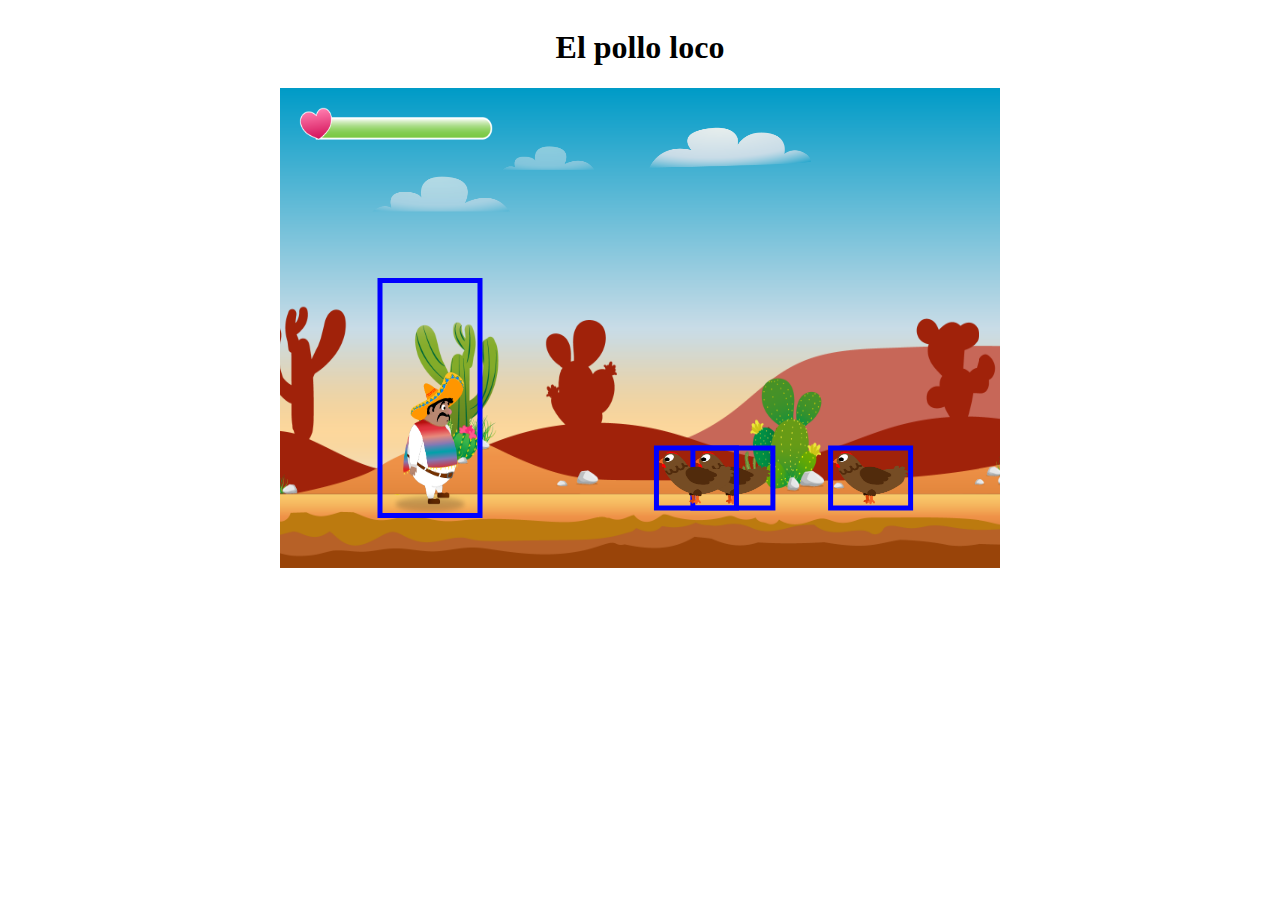
==== index.html @ 89de5f6c "save" ====
<!DOCTYPE html>
<html lang="en">
<head>
    <meta charset="UTF-8">
    <meta name="viewport" content="width=device-width, initial-scale=1.0">
    <link rel="stylesheet" href="style.css">
    <title>Document</title>
    <script src="models/drawable-object-class.js"></script>
    <script src="models/movable-object.class.js"></script>
    <script src="models/character.class.js"></script>
    <script src="models/chicken.class.js"></script>
    <script src="models/cloud.class.js"></script>
    <script src="models/background-object.class.js"></script>
    <script src="models/status-bar.class.js"></script>
    <script src="models/world.class.js"></script>
    <script src="models/keyboard.class.js"></script>
    <script src="models/level.class.js"></script>
    <script src="models/endboss.class.js"></script>
    <script src="levels/level1.js"></script>
    <script src="js/game.js"></script>
</head>
<body onload="init()">
    
<h1>El pollo loco</h1>

<canvas id="canvas" width="720" height="480">

</canvas>

</body>
</html>
---- style.css ----
body {
    display: flex;
    flex-direction: column;
    align-items: center;
}

canvas {
    background-color: black;
}
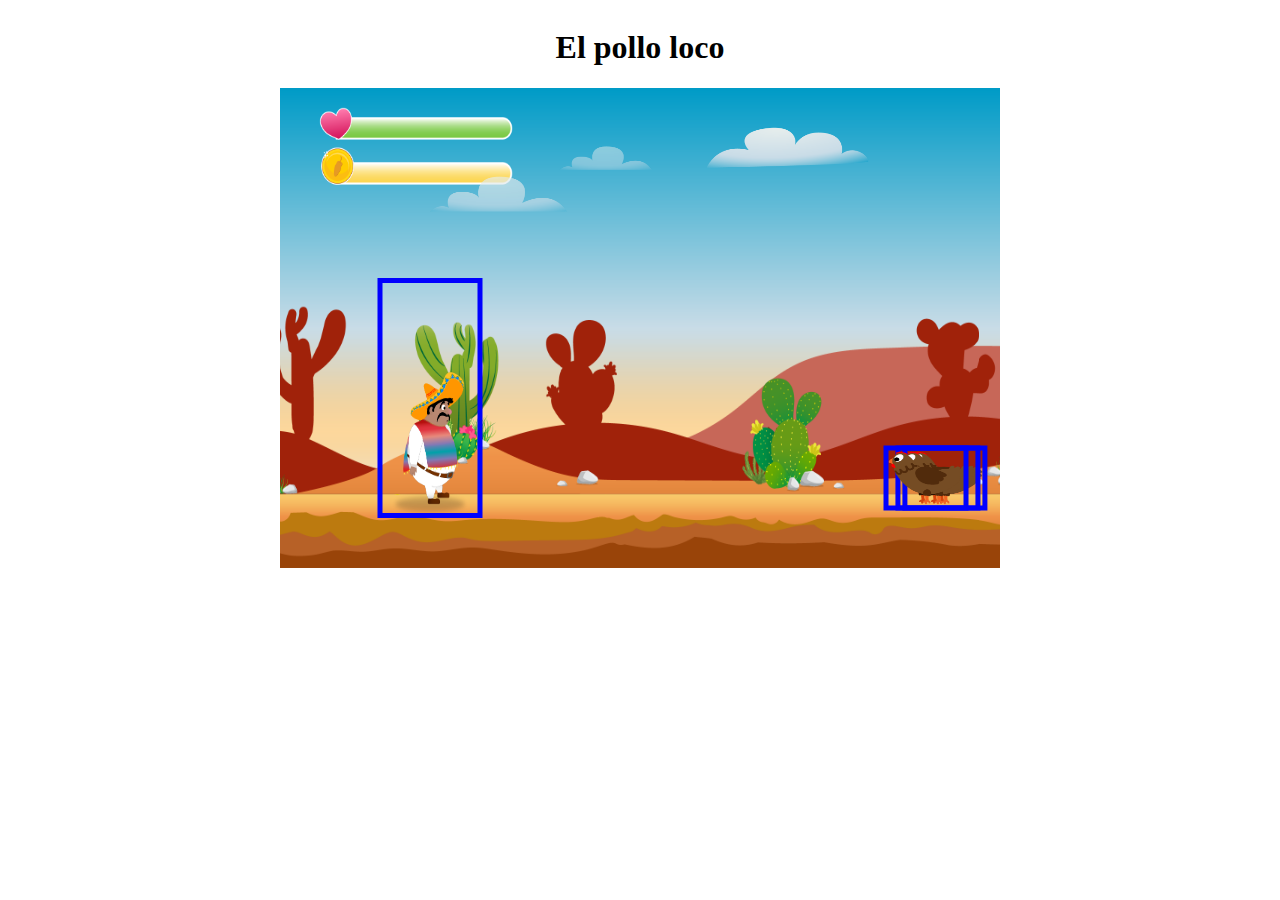
==== commit 933a2c7e: "statusbar coin added" ====
--- a/index.html
+++ b/index.html
@@ -12,6 +12,7 @@
     <script src="models/cloud.class.js"></script>
     <script src="models/background-object.class.js"></script>
     <script src="models/status-bar.class.js"></script>
+    <script src="models/status-bar-coin.class.js"></script>
     <script src="models/world.class.js"></script>
     <script src="models/keyboard.class.js"></script>
     <script src="models/level.class.js"></script>
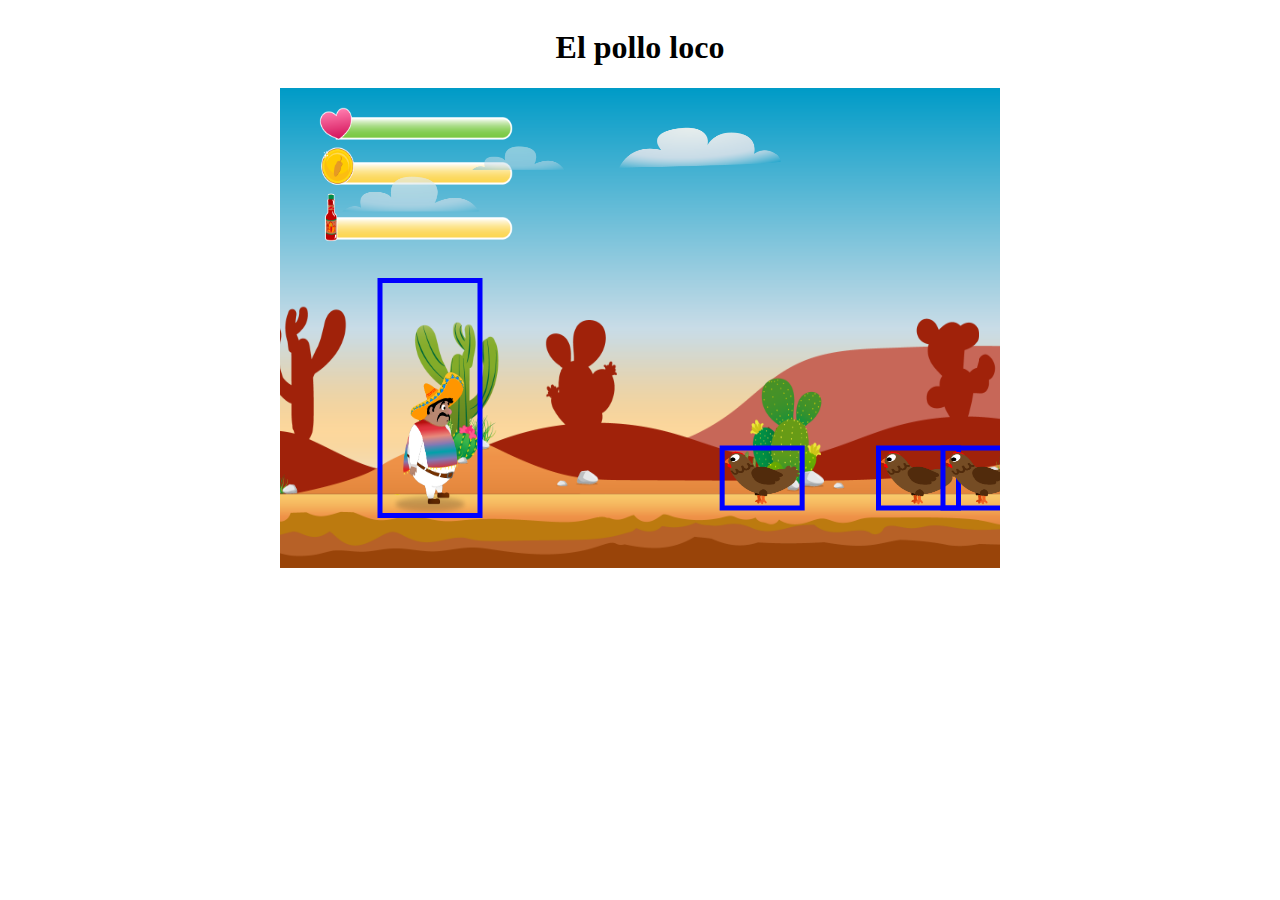
==== commit c44ef34b: "statusbar Bottle added" ====
--- a/index.html
+++ b/index.html
@@ -13,6 +13,7 @@
     <script src="models/background-object.class.js"></script>
     <script src="models/status-bar.class.js"></script>
     <script src="models/status-bar-coin.class.js"></script>
+    <script src="models/status-bar-bottle.class.js"></script>
     <script src="models/world.class.js"></script>
     <script src="models/keyboard.class.js"></script>
     <script src="models/level.class.js"></script>
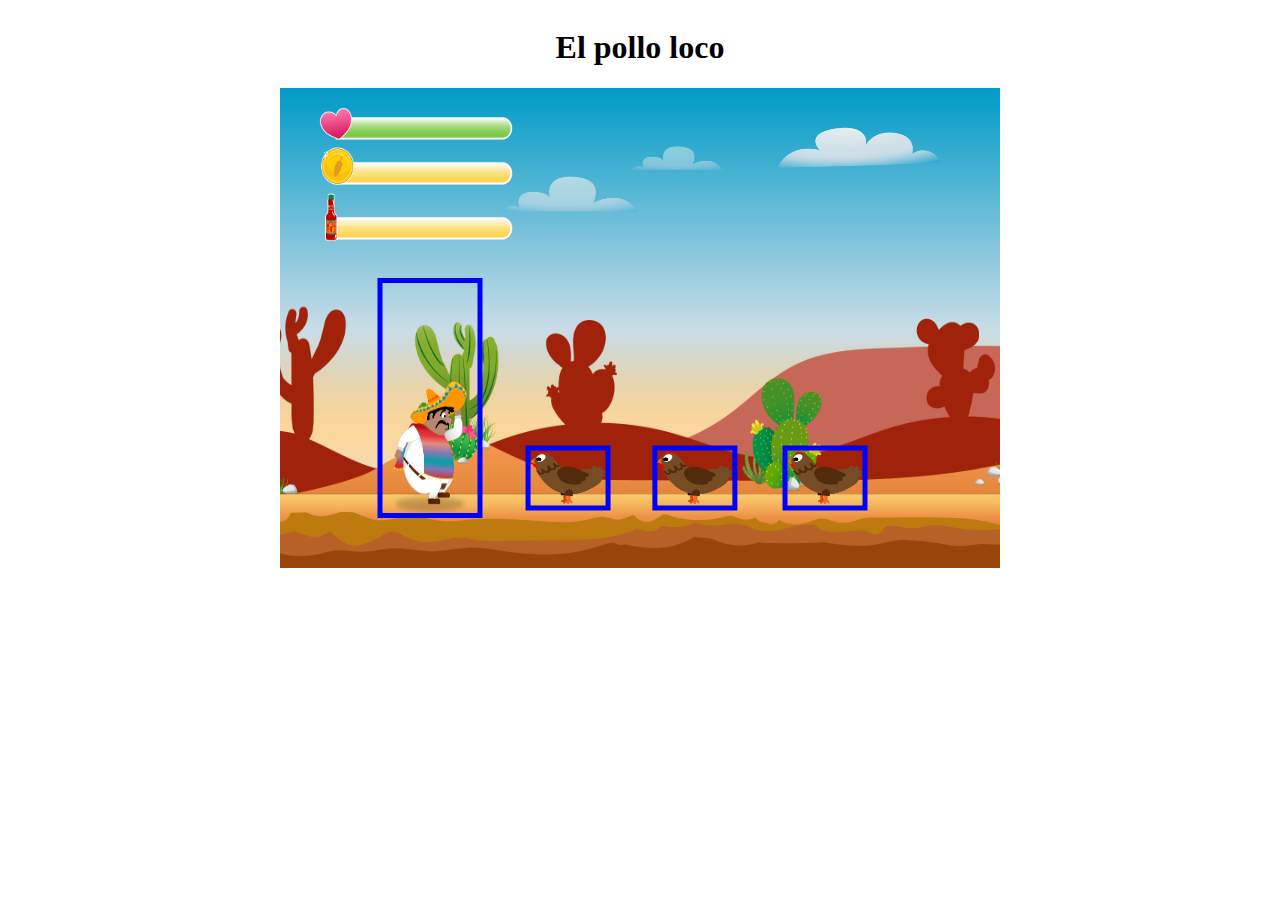
==== commit 09c3bd1f: "throwable-object.class added" ====
--- a/index.html
+++ b/index.html
@@ -17,6 +17,7 @@
     <script src="models/world.class.js"></script>
     <script src="models/keyboard.class.js"></script>
     <script src="models/level.class.js"></script>
+    <script src="models/throwable-object.class.js"></script>
     <script src="models/endboss.class.js"></script>
     <script src="levels/level1.js"></script>
     <script src="js/game.js"></script>
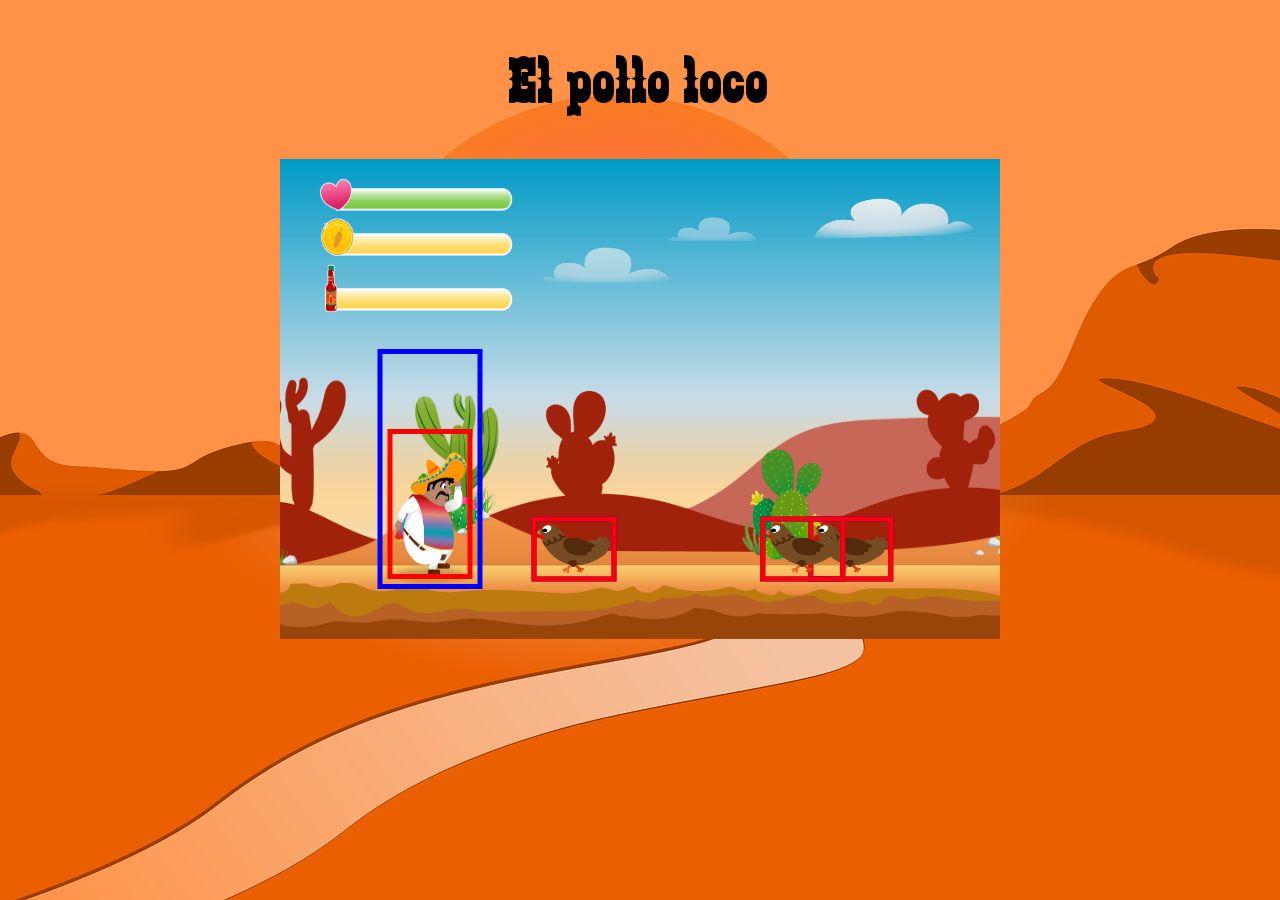
==== commit 8c333b74: "save" ====
--- a/index.html
+++ b/index.html
@@ -1,10 +1,18 @@
 <!DOCTYPE html>
 <html lang="en">
+
 <head>
     <meta charset="UTF-8">
     <meta name="viewport" content="width=device-width, initial-scale=1.0">
     <link rel="stylesheet" href="style.css">
     <title>Document</title>
+    <style>    
+    @font-face {
+            font-family: 'zabras';
+            src:url('fonts/ZABARS/zabars.ttf') format('truetype'), 
+        }  
+    </style>
+
     <script src="models/drawable-object-class.js"></script>
     <script src="models/movable-object.class.js"></script>
     <script src="models/character.class.js"></script>
@@ -22,13 +30,15 @@
     <script src="levels/level1.js"></script>
     <script src="js/game.js"></script>
 </head>
+
 <body onload="init()">
-    
-<h1>El pollo loco</h1>
 
-<canvas id="canvas" width="720" height="480">
+    <h1>El pollo loco</h1>
 
-</canvas>
+    <canvas id="canvas" width="720" height="480">
+
+    </canvas>
 
 </body>
+
 </html>--- a/style.css
+++ b/style.css
@@ -2,8 +2,32 @@
     display: flex;
     flex-direction: column;
     align-items: center;
+    min-height: 100vh;
+    margin: 0;
+    background-image: url('img/desert.png');
+    background-position: center;
+    font-family: 'zabras', Arial, Helvetica, sans-serif;
+}
+
+h1 {
+    font-size: 64px;
+    letter-spacing: 3px;
+    text-shadow: 2px, 2px, 8px, black;
 }
 
 canvas {
     background-color: black;
+    display: block;
+}
+
+@media only screen and (max-width: 720px) {
+    canvas {
+        width: 100%;
+    }
+}
+
+@media only screen and (max-height: 480) {
+    canvas {
+        width: 100vh;
+    }
 }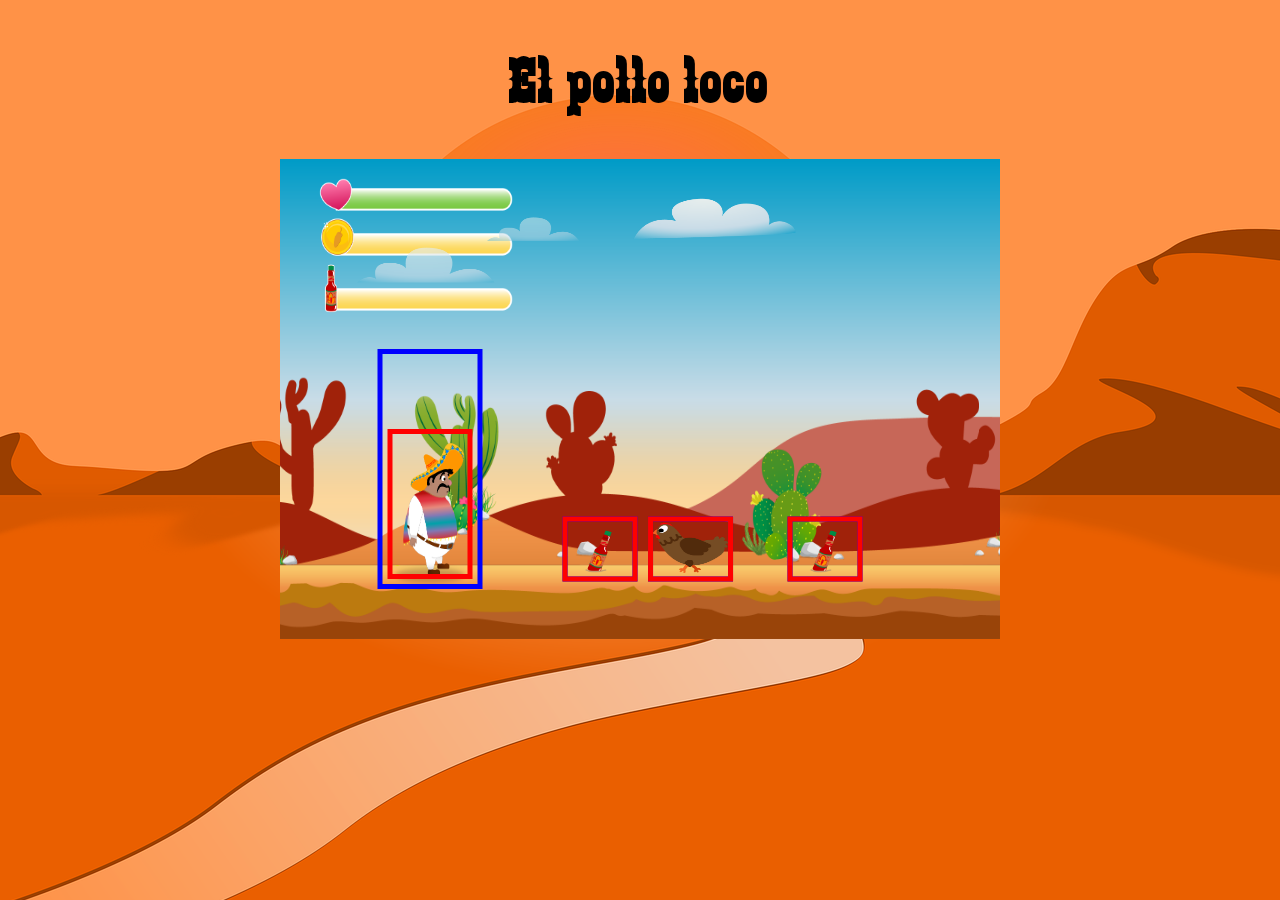
==== commit 95838e47: "save" ====
--- a/index.html
+++ b/index.html
@@ -18,6 +18,7 @@
     <script src="models/character.class.js"></script>
     <script src="models/chicken.class.js"></script>
     <script src="models/cloud.class.js"></script>
+    <script src="models/bottles.class.js"></script>
     <script src="models/background-object.class.js"></script>
     <script src="models/status-bar.class.js"></script>
     <script src="models/status-bar-coin.class.js"></script>
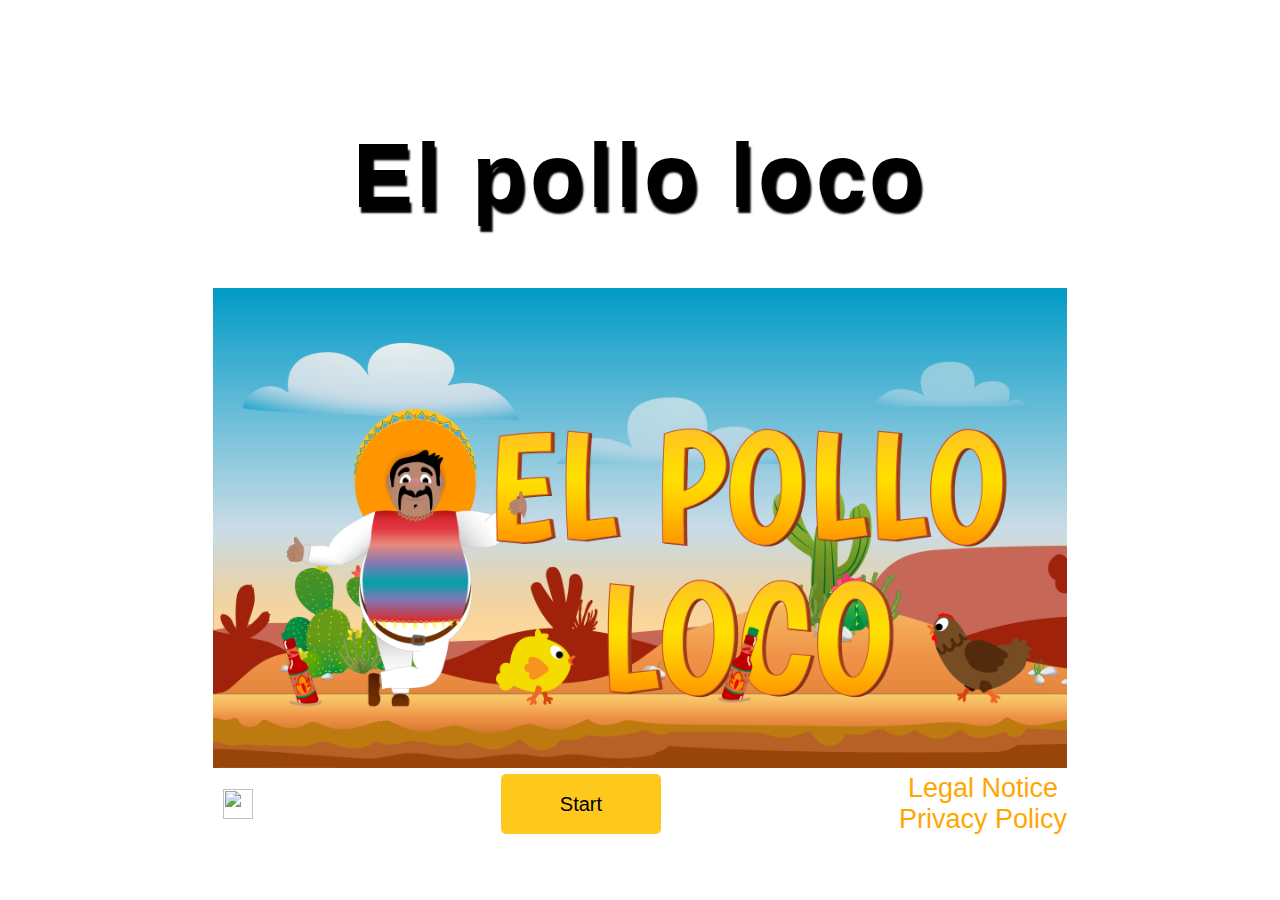
==== commit 58c39e4c: "startsite added" ====
--- a/index.html
+++ b/index.html
@@ -36,10 +36,37 @@
 
     <h1>El pollo loco</h1>
 
-    <canvas id="canvas" width="720" height="480">
 
-    </canvas>
 
+
+    <div id="startScreen">
+        <div id="mobileGTCToggle" class="mobileGTC flex-column d-none" onclick="toggleMobileGTC()">
+            <a class="deco-none fontsize-27 eplColor" href="legal-notice.html">Legal Notice</a>
+            <a class="deco-none fontsize-27 eplColor" href="privacy-policy.html">Privacy Policy</a>
+        </div>
+        <div class="container">
+            <div class="gameScreen">
+                <img src='img/9_intro_outro_screens/start/startscreen_1.png'>
+            </div>
+            <div class="d-flex justify-content-between align-items-center margin-top-5 desktop-hud">
+                <img id="mainMenuMusic" class="btn-hover height-30 width-30 padding-10" onclick="toggleAudio(this)"
+                    src="img/icons/music-muted.svg">
+                <button id="startBtn" onclick="start()">Start</button>
+                <div class="flex-column align-items-center">
+                    <a class="deco-none fontsize-27 eplColor" href="legal-notice.html">Legal Notice</a>
+                    <a class="deco-none fontsize-27 eplColor" href="privacy-policy.html">Privacy Policy</a>
+                </div>
+            </div>
+            <div class="d-flex justify-content-between mobile-hud">
+                <div class="invisible">This is a placeholder</div>
+                <button class="mobileButton" onclick="start()">Start</button>
+                <button class="secondMobileButton size-11" onclick="toggleMobileGTC()">General terms and
+                    conditions</button>
+            </div>
+        </div>
+    </div>
+
+    
 </body>
 
 </html>--- a/style.css
+++ b/style.css
@@ -1,18 +1,20 @@
+@font-face {
+    font-family: 'zabars';
+    src: url('fonts/Zabars.ttf') format('truetype');
+}
+
 body {
     display: flex;
+    align-items: center;
+    justify-content: center;
     flex-direction: column;
-    align-items: center;
-    min-height: 100vh;
+    height: 100vh;
+    background-image: url('img/game_background/background.png');
+    background-position: center;
+    background-repeat: no-repeat;
+    background-size: cover;
     margin: 0;
-    background-image: url('img/desert.png');
-    background-position: center;
-    font-family: 'zabras', Arial, Helvetica, sans-serif;
-}
-
-h1 {
-    font-size: 64px;
-    letter-spacing: 3px;
-    text-shadow: 2px, 2px, 8px, black;
+    font-family: 'zabars', Arial, Helvetica, sans-serif;
 }
 
 canvas {
@@ -20,14 +22,445 @@
     display: block;
 }
 
+a:hover {
+    transform: scale(1.2);
+}
+
 @media only screen and (max-width: 720px) {
     canvas {
-        width: 100%;
-    }
-}
-
-@media only screen and (max-height: 480) {
+        width: 100vw;
+    }
+}
+
+@media only screen and (max-height: 480px) {
     canvas {
-        width: 100vh;
-    }
+        height: 100vh;
+    }
+
+    h1 {
+        display: none;
+    }
+}
+
+.height-480 {
+    height: 480px;
+}
+
+.deco-none {
+    text-decoration: none;
+}
+
+.width-720 {
+    width: 720px;
+}
+
+.eplColor {
+    color: rgb(255, 166, 0);
+}
+
+.fontsize-27 {
+    font-size: 27px;
+}
+
+.fontweight-700 {
+    font-weight: 700;
+}
+
+.h-100 {
+    height: 100%;
+}
+
+.w-100 {
+    width: 100%;
+}
+
+.position-absolute {
+    position: absolute;
+}
+
+.size-big {
+    font-size: 100px;
+}
+
+.justify-content-center {
+    justify-content: center;
+}
+
+.color-orange {
+    color: rgb(255, 166, 0);
+}
+
+.text-shadow {
+    text-shadow: 2px 5px black;
+}
+
+#startBtn {
+    height: 60px;
+    width: 160px;
+    background-color: rgb(255, 200, 29);
+    border: 0;
+    border-radius: 5px;
+    font-size: 20px;
+    font-weight: 400;
+}
+
+.restartBtn {
+    height: 60px;
+    width: 160px;
+    background-color: rgb(255, 200, 29);
+    border: 0;
+    border-radius: 5px;
+    font-size: 20px;
+    font-weight: 400;
+}
+
+.rotate-message {
+    z-index: 999;
+    height: 100%;
+    width: 100%;
+    display: none;
+    justify-content: center;
+    align-items: center;
+    position: absolute;
+    background-color: rgba(0, 0, 0, 0.5);
+}
+
+.rotate-message span {
+    color: #4caf50;
+}
+
+.controlsOverlay {
+    z-index: 999;
+    height: 100%;
+    width: 100%;
+    display: none;
+    justify-content: center;
+    align-items: center;
+    position: absolute;
+    background-color: rgba(0, 0, 0, 0.5);
+}
+
+#startBtn:hover {
+    background-color: rgb(255, 166, 0);
+    cursor: pointer;
+    scale: 1.1;
+}
+
+.restartBtn:hover {
+    background-color: rgb(255, 166, 0);
+    cursor: pointer;
+    scale: 1.1;
+}
+
+.invisible {
+    visibility: hidden;
+}
+
+.d-flex {
+    display: flex;
+}
+
+.margin-top-5 {
+    margin-top: 5px;
+}
+
+.justify-content-between {
+    justify-content: space-between;
+}
+
+.align-items-center {
+    align-items: center;
+}
+
+.height-30 {
+    height: 30px;
+}
+
+.height-95 {
+    height: 95px;
+}
+
+.width-30 {
+    width: 30px;
+}
+
+.padding-10 {
+    padding: 10px;
+}
+
+.btn-hover:hover {
+    cursor: pointer;
+    scale: 1.1;
+}
+
+.flex-column {
+    display: flex;
+    flex-direction: column;
+}
+
+.cursor-pointer:hover {
+    cursor: pointer;
+}
+
+.yellow {
+    color: rgba(255, 187, 0, 0.993);
+}
+
+h1 {
+    font-size: 90px;
+    font-weight: 700;
+    letter-spacing: 3px;
+    text-shadow: 2px 6px 2px black;
+}
+
+.txt-shadow {
+    text-shadow: 2px 6px 2px black;
+}
+
+span {
+    font-size: 30px;
+}
+
+#mobile-hud {
+    display: none;
+}
+
+.mobile-hud {
+    display: none;
+}
+
+#mobile-hud div {
+    display: flex;
+    gap: 5px;
+}
+
+.mobileButton {
+    height: 40px;
+    width: 40px;
+    border-radius: 30px;
+    border: none;
+    display: flex;
+    justify-content: center;
+    align-items: center;
+    background-color: orange;
+}
+
+.secondMobileButton {
+    border-radius: 8px;
+    height: 40px;
+    width: 80px;
+    border: none;
+    display: flex;
+    justify-content: center;
+    align-items: center;
+    background-color: orange;
+}
+
+.size-11 {
+    font-size: 11px;
+}
+
+.mobileButton img {
+    height: 20px;
+    width: 20px;
+}
+
+.gameScreen {
+    height: auto;
+    width: auto;
+}
+
+.gameScreen img {
+    height: 100%;
+    width: 100%;
+    object-fit: contain;
+}
+
+.gameOverScreen img {
+    height: 100%;
+    width: 100%;
+    object-fit: contain;
+}
+
+.fontsize-61 {
+    font-size: 61px;
+}
+
+.fontsize-21 {
+    font-size: 21px;
+}
+
+.bgFixed {
+    background-attachment: fixed;
+}
+
+.noAlignCenter {
+    align-items: normal !important;
+}
+
+.margin-25 {
+    margin: 25px;
+}
+
+.mobileGTC {
+    z-index: 999;
+    height: 100%;
+    width: 100%;
+    justify-content: center;
+    align-items: center;
+    position: absolute;
+    background-color: rgba(0, 0, 0, 0.5);
+}
+
+.overflow-visible {
+    overflow: visible;
+}
+
+.width-auto {
+    width: auto;
+}
+
+.height-auto {
+    height: auto;
+}
+
+.d-none {
+    display: none;
+}
+
+.margin-top-3{
+    margin-top: 3px;
+}
+
+@media (min-width: 933px) {
+    .container {
+        width: 854px;
+    }
+
+    .gameScreen {
+        height: 480px;
+    }
+}
+
+@media(max-width: 932px) {
+    body {
+        overflow: hidden;
+        width: 100%;
+        justify-content: flex-start;
+    }
+
+    h1 {
+        display: none;
+    }
+
+    #startScreen {
+        height: 100%;
+        width: 100vw;
+    }
+
+    .gameScreen img {
+        height: 88vh;
+        width: 100%;
+        object-fit: fill;
+    }
+
+    #ppHeadline {
+        display: block;
+    }
+
+    #lnHeader {
+        display: block;
+    }
+
+    #canvas {
+        width: 100%;
+        height: 88vh;
+    }
+
+    .container {
+        width: 100%;
+    }
+
+    #gameContainer {
+        height: 100vh;
+        width: 100vw;
+    }
+
+    .desktop-hud {
+        display: none;
+    }
+
+    #desktop-hud {
+        display: none !important;
+    }
+
+    .mobile-hud {
+        display: flex;
+    }
+
+    #mobile-hud {
+        margin-top: 3px;
+        display: flex;
+        justify-content: space-between;
+        width: 100%;
+    }
+
+    #gameWin{
+        width: 100vw;
+    }
+
+    .gameOverScreen{
+        height: 88vh;
+        width: 100vw;
+    }
+
+    .gameOverScreen img {
+        height: 100%;
+        width: 100%;
+        object-fit: fill;
+    }
+}
+
+@media (max-width: 900px) and (orientation: portrait) {
+    .rotate-message {
+        display: flex;
+    }
+
+    .container {
+        display: none;
+    }
+}
+
+@media (min-width: 2000px) {
+    .container {
+        width: auto;
+    }
+
+    #desktop-hud {
+        width: 100%;
+    }
+
+    .gameOverScreen {
+        width: 1440px;
+        height: 960px;
+    }
+
+    .gameScreen {
+        width: 1200px;
+        height: 800px;
+    }
+}
+
+#startScreen {
+    justify-content: center;
+}
+
+@media (max-height: 810px) {
+    h1 {
+        margin: 20px;
+    }
+}
+
+@media (max-height: 730px) {
+    /* Desktop-controls-menu als button machen wenn feedback das sagt */
 }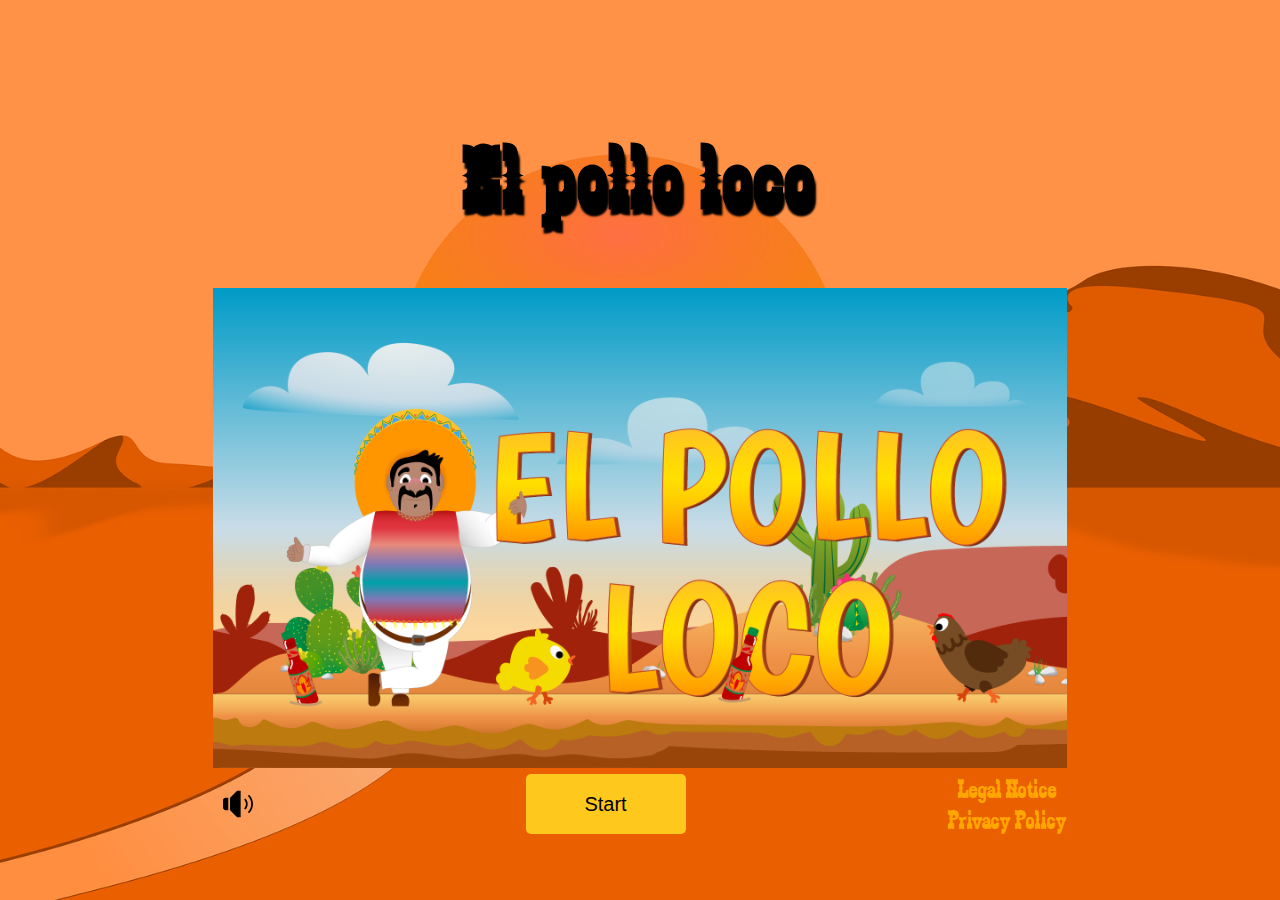
==== commit dcdb89c0: "save" ====
--- a/index.html
+++ b/index.html
@@ -32,12 +32,9 @@
     <script src="js/game.js"></script>
 </head>
 
-<body onload="init()">
+<body>
 
     <h1>El pollo loco</h1>
-
-
-
 
     <div id="startScreen">
         <div id="mobileGTCToggle" class="mobileGTC flex-column d-none" onclick="toggleMobileGTC()">
@@ -49,8 +46,8 @@
                 <img src='img/9_intro_outro_screens/start/startscreen_1.png'>
             </div>
             <div class="d-flex justify-content-between align-items-center margin-top-5 desktop-hud">
-                <img id="mainMenuMusic" class="btn-hover height-30 width-30 padding-10" onclick="toggleAudio(this)"
-                    src="img/icons/music-muted.svg">
+                <img id="mainMenuMusic" class="btn-hover height-30 width-30 padding-10" onclick="toggleAudio(event)"
+                    src="img/icons/music-active.svg">
                 <button id="startBtn" onclick="start()">Start</button>
                 <div class="flex-column align-items-center">
                     <a class="deco-none fontsize-27 eplColor" href="legal-notice.html">Legal Notice</a>
@@ -66,6 +63,9 @@
         </div>
     </div>
 
+    <canvas id="canvas" class="d-none" width="720" height="480">
+
+    </canvas>
     
 </body>
 
--- a/style.css
+++ b/style.css
@@ -1,6 +1,6 @@
 @font-face {
     font-family: 'zabars';
-    src: url('fonts/Zabars.ttf') format('truetype');
+    src: url('fonts/ZABARS/zabars.ttf') format('truetype');
 }
 
 body {
@@ -9,7 +9,7 @@
     justify-content: center;
     flex-direction: column;
     height: 100vh;
-    background-image: url('img/game_background/background.png');
+    background-image: url('img/5_background/desert.png');
     background-position: center;
     background-repeat: no-repeat;
     background-size: cover;
